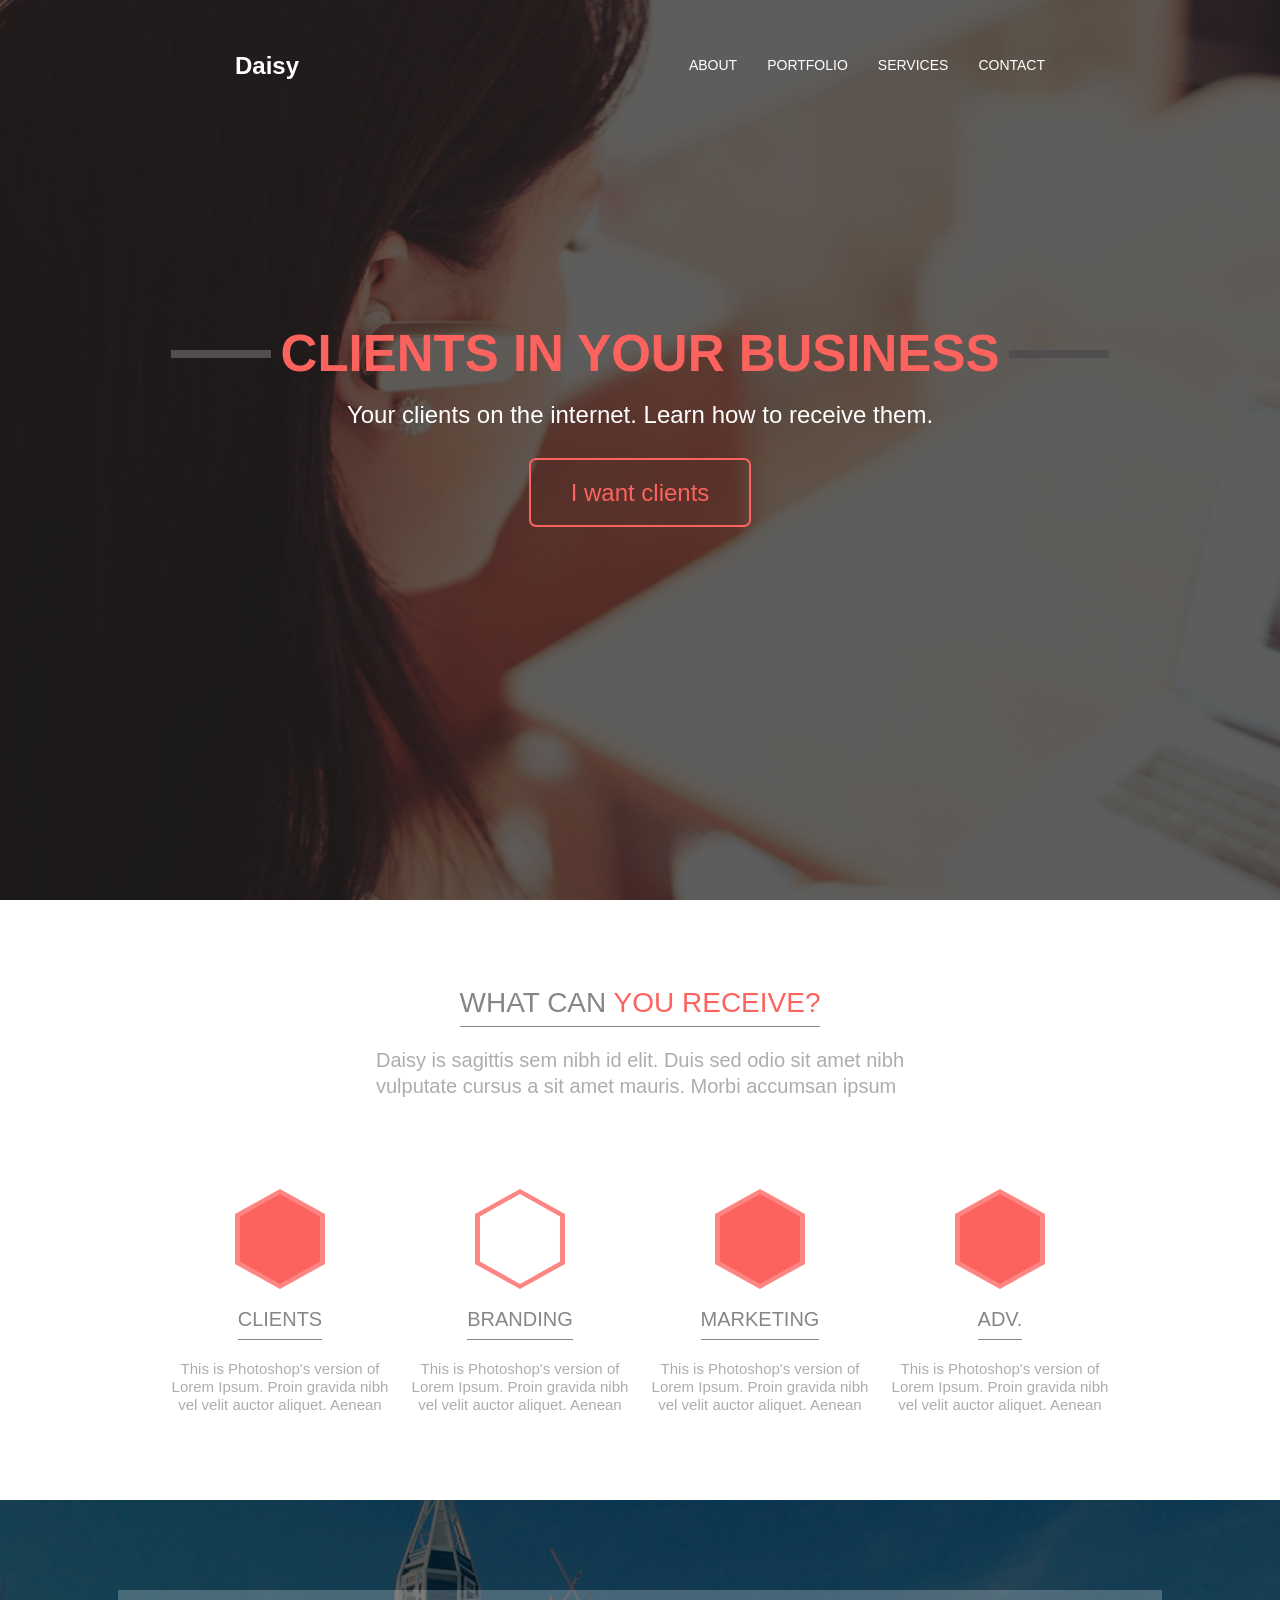
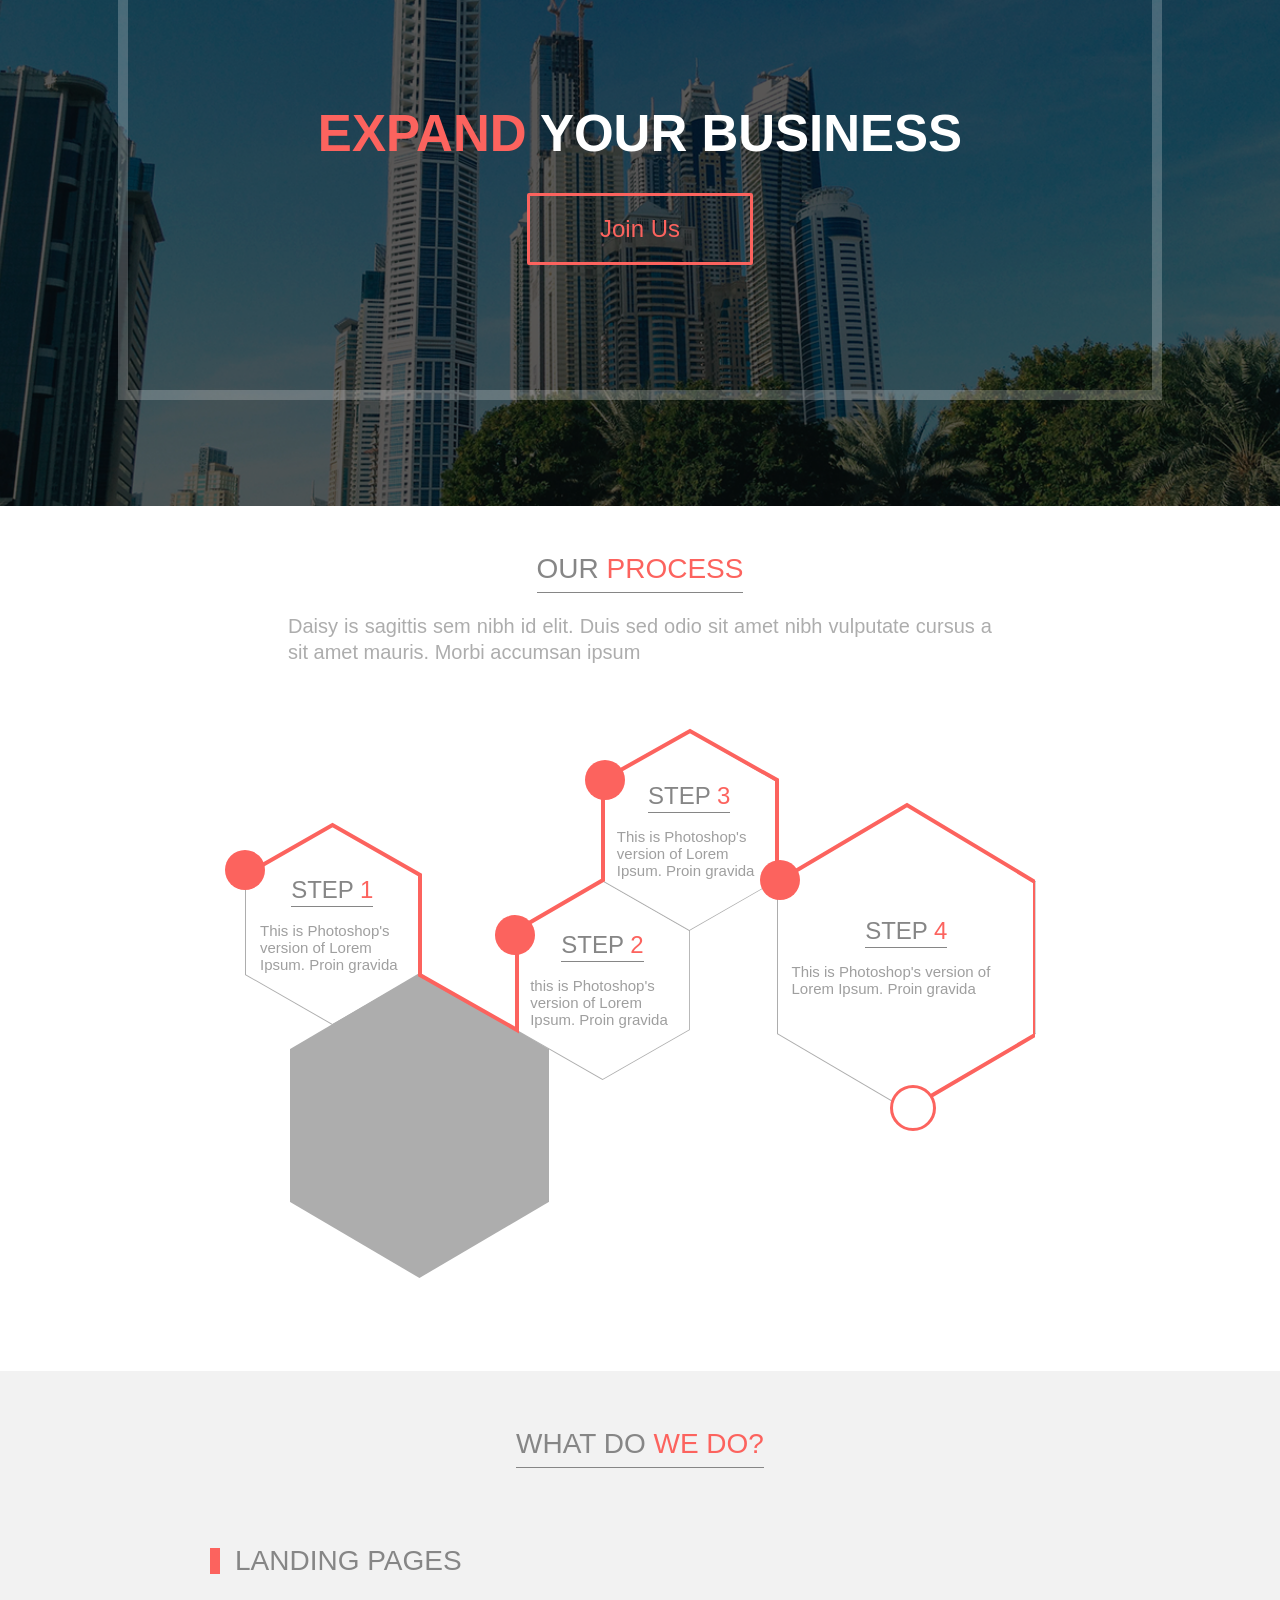
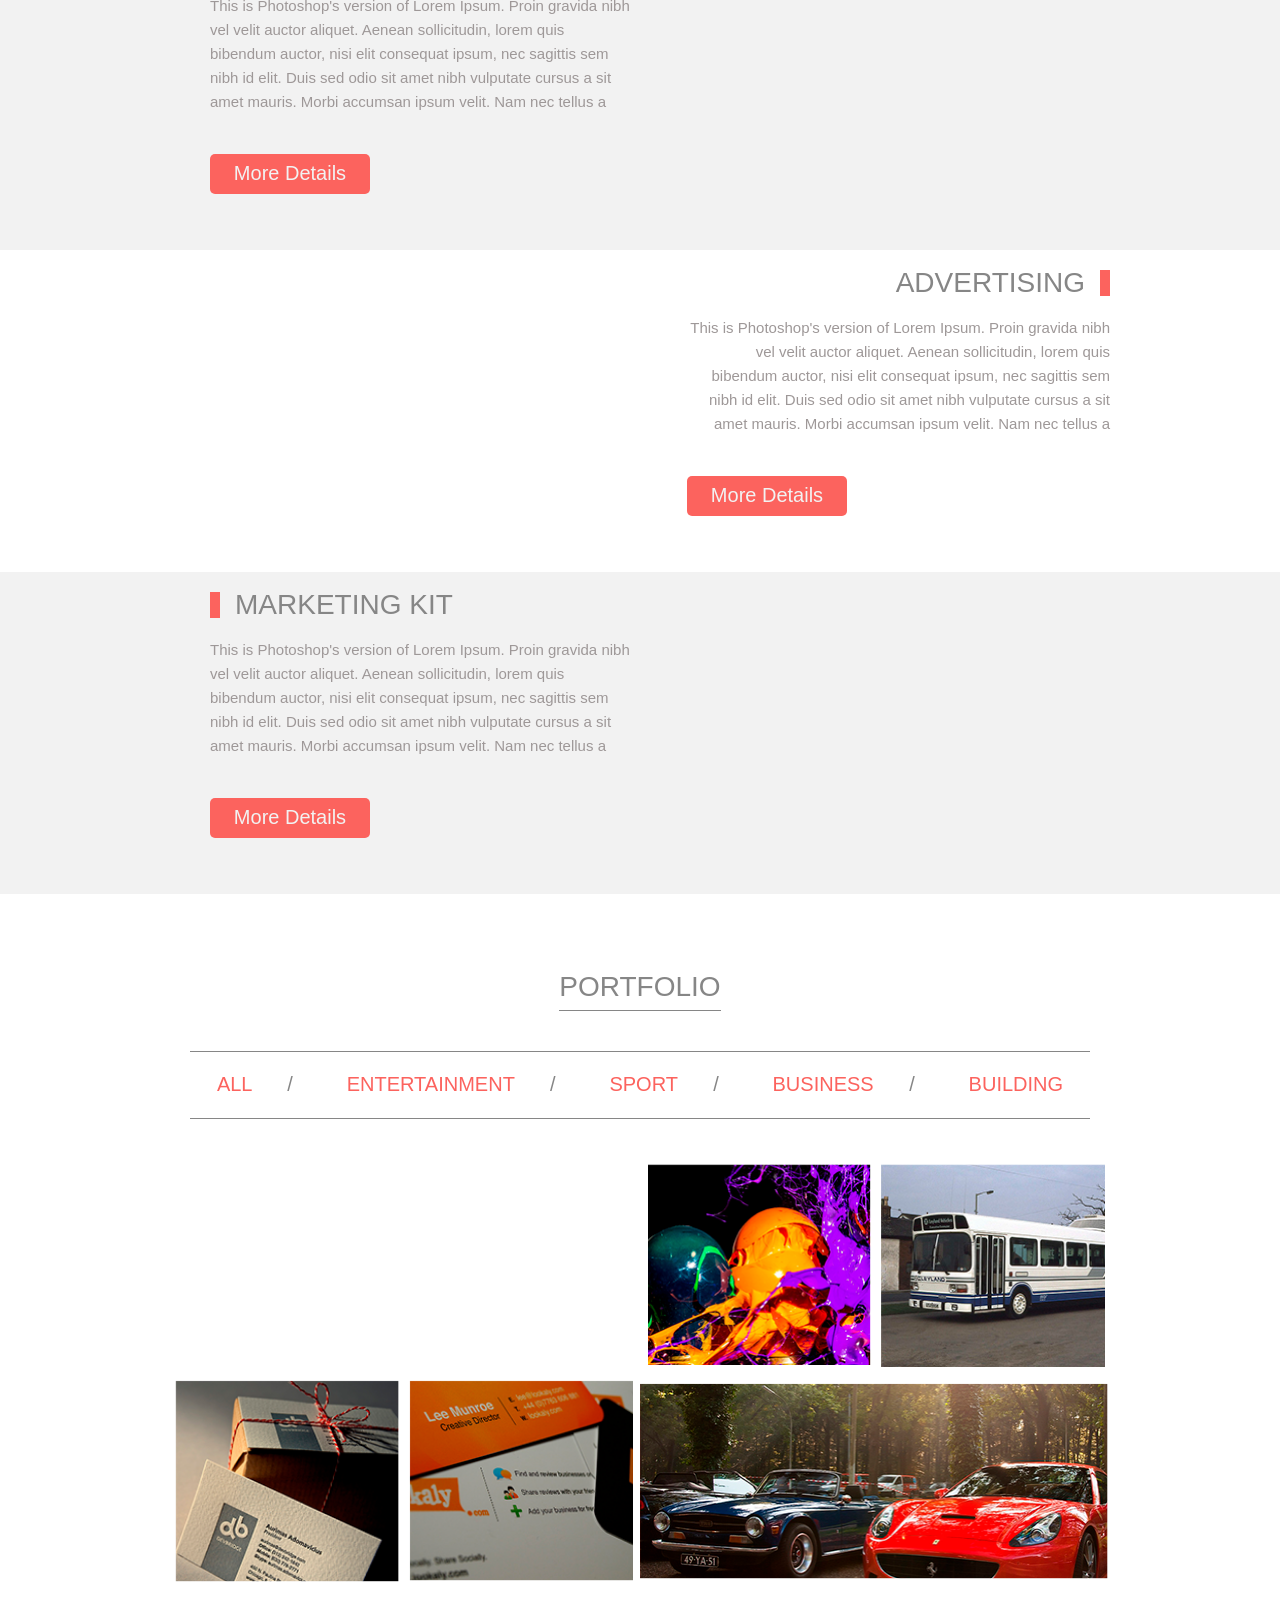
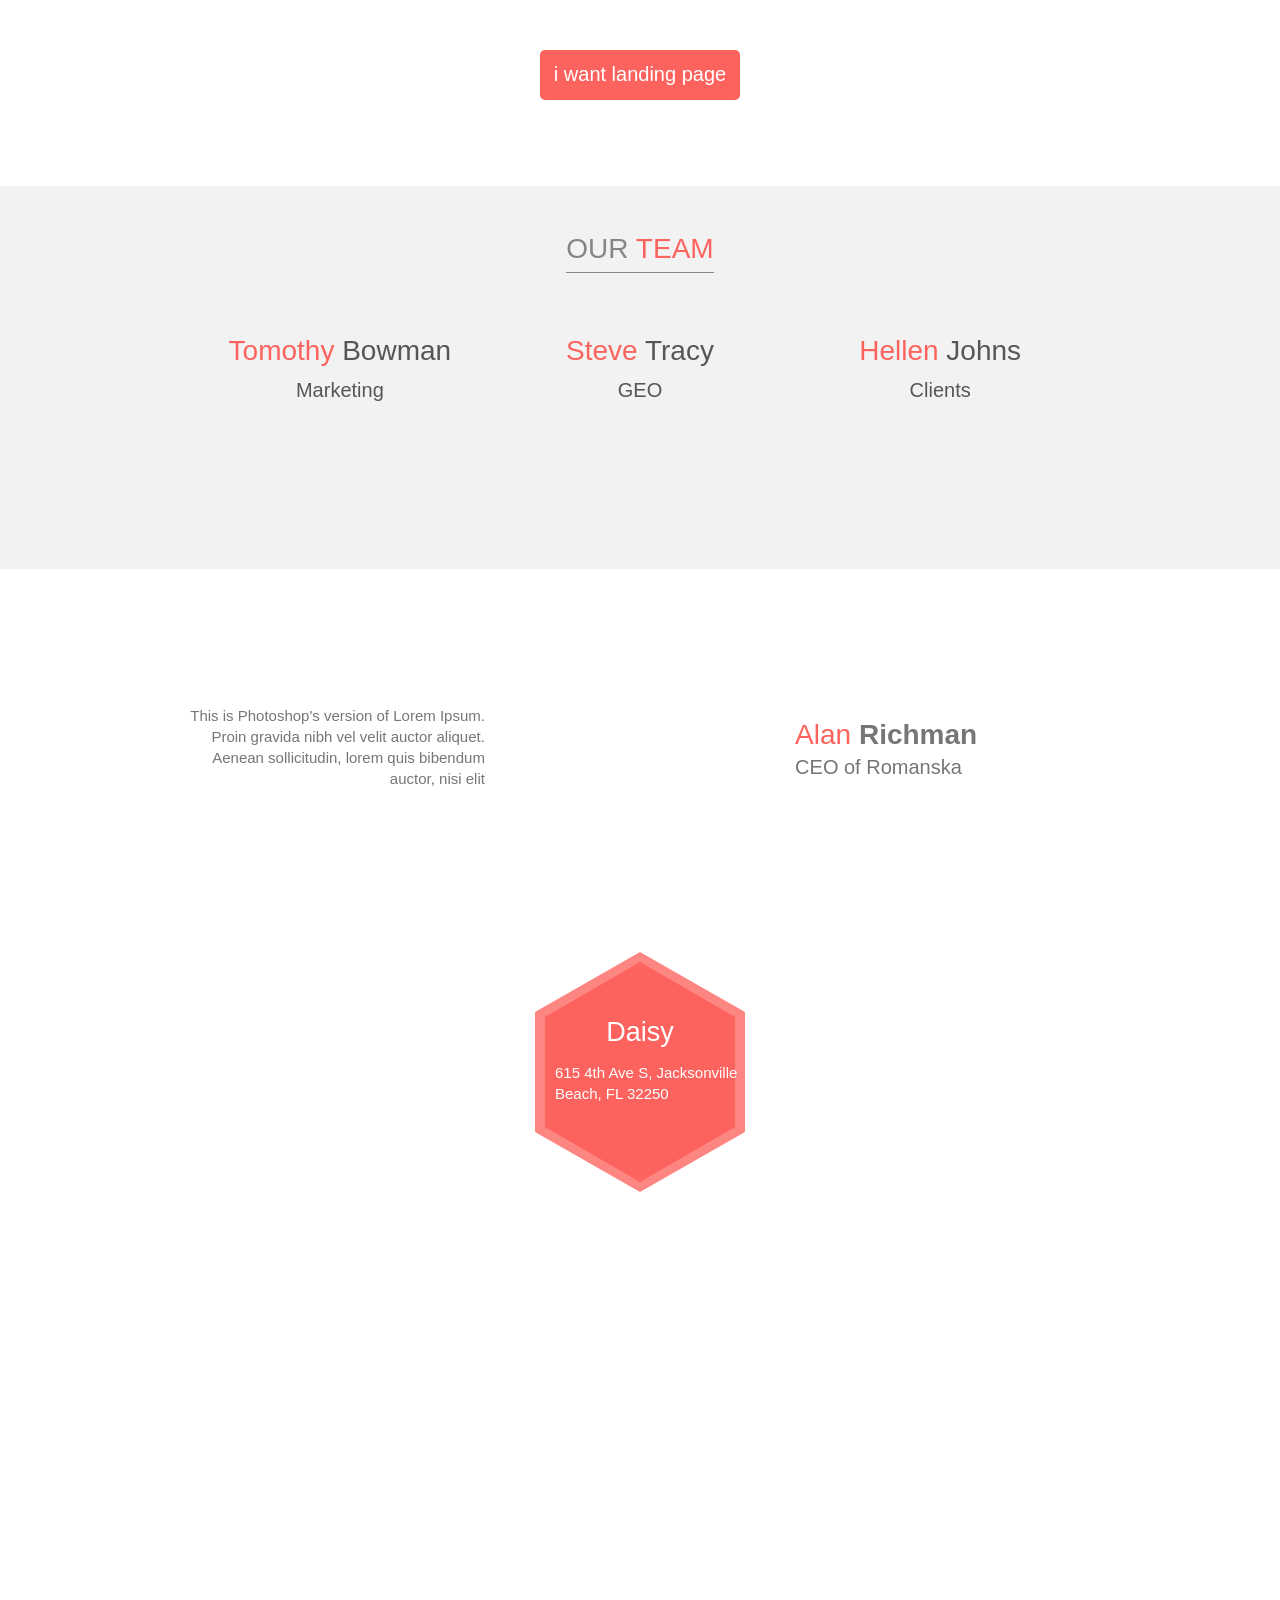
==== daizy_kkr/index_kkr.html @ 077f9128 "Add files via upload" ====
<!DOCTYPE html>
<html>

<head>
  <title>Daisy</title>
  <link rel="stylesheet" href="css/style.css">
  <meta charset="UTF-8">
  <meta name="viewport" content="width=device-width, initial-scale=1.0">
  <link rel="shortcut icon" href="img/logo3.png" type="image/x-icon">
</head>

<body>
  <div class="header">
    <div class="header__content">
      <div class="header__menu">
        <div class="header__logo"> <a href="#index.html"> <img src="img/logo3.png" alt=""></a>
          <p>Daisy</p>
        </div>
        <div class="header__nav">
          <ul>
            <li> <a href="#process">about</a></li>
            <li> <a href="#portfolio">portfolio</a></li>
            <li> <a href="#do">services</a></li>
            <li><a href="#map">contact</a></li>
          </ul>
        </div>
      </div>
      <div class="header__head">
        <div class="header__title">
          <h1>clients in your business</h1>
        </div>
        <div class="header__subtitle">
          <h2>Your clients on the internet. Learn how to receive them.</h2>
        </div>
        <div class="header__button">
          <a href="#expand">I want clients</a>
          <div class="mouse">
            <img src="img/Forma1.png" alt="">
            <img src="img/mouse_tail.png" alt="">
          </div>
        </div>
      </div>
    </div>
    <div class="header__slider slider1"><a href="#what"><img src="img/slider.png" alt=""></a></div>
  </div>
  <div class="what" id="what">
    <div class="what__content">
      <div class="what__header head">
        <div class="what__title">
          <p>What can <span>you receive?</span></p>
        </div>
        <div class="what__subtitle">
          <p>
            Daisy is sagittis sem nibh id elit. Duis sed odio
            sit amet nibh vulputate cursus a sit amet mauris. Morbi accumsan ipsum

          </p>
        </div>
      </div>
      <div class="what__body">
        <div class="what__info"> <a href="">
            <div class="six"> <img src="img/Forma3.png" alt=""></div>
          </a>
          <p>clients</p><span>This is Photoshop's version of Lorem Ipsum. Proin gravida nibh vel velit auctor aliquet.
            Aenean </span>
        </div>
        <div class="what__info"> <a href="">
            <div class="seven"><img src="img/Forma4.png" alt=""></div>
          </a>
          <p>branding</p><span>This is Photoshop's version of Lorem Ipsum. Proin gravida nibh vel velit auctor aliquet.
            Aenean </span>
        </div>
        <div class="what__info"> <a href="">
            <div class="six"><img src="img/Forma.png" alt=""></div>
          </a>
          <p>marketing</p><span>This is Photoshop's version of Lorem Ipsum. Proin gravida nibh vel velit auctor aliquet.
            Aenean </span>
        </div>
        <div class="what__info"><a href="">
            <div class="six"><img src="img/Forma2.png" alt=""></div>
          </a>
          <p>adv.</p><span>This is Photoshop's version of Lorem Ipsum. Proin gravida nibh vel velit auctor aliquet.
            Aenean </span>
        </div>
      </div>
      <div class="what__slider slider2"><a href="#expand"><img src="img/slider2.png" alt=""></a></div>
    </div>
  </div>
  <div class="expand" id="expand">
    <div class="expand__body">
      <div class="expand__box">
        <div class="expand__header">
          <p>expand <span>your business</span></p>
          <div class="expand__button"> <a href="">Join Us</a></div>
        </div>
      </div>
      <div class="expand__slider slider1"><a href="#process"><img src="img/slider.png " alt=""></a></div>
    </div>
  </div>
  <div class="process" id="process">
    <div class="process__content">
      <div class="process__header">
        <div class="what__title">
          <p>our <span>process</span></p>
        </div>
        <div class="what__subtitle">
          <p>
            Daisy is sagittis sem nibh id elit. Duis sed odio
            sit amet nibh vulputate cursus a sit amet mauris. Morbi accumsan ipsum
          </p>
        </div>
      </div>
      <div class="process__body">
        <div class="process__hexagons">
          <div class="process__hexagon1 hexagon">
            <h2>step <span>1</span></h2>
            <p>This is Photoshop's version of Lorem Ipsum. Proin gravida </p>
          </div>
          <div class="process__hexagon2 hexagon"></div>
          <div class="process__hexagon3 hexagon">
            <h2>step <span>2</span></h2>
            <p>this is Photoshop's version of Lorem Ipsum. Proin gravida </p>
          </div>
          <div class="process__hexagon4 hexagon">
            <h2>step <span>3</span></h2>
            <p>This is Photoshop's version of Lorem Ipsum. Proin gravida </p>
          </div>
          <div class="process__hexagon5 hexagon">
            <h2>step <span>4</span></h2>
            <p>
              This is Photoshop's version of Lorem Ipsum. Proin gravida

            </p>
          </div>
        </div>
        <div class="process__line">
          <svg>
            <polyline
              points="0,150 87.5,100 175,150 175,250 272,305 272,205 358,155 358,55 445,6 532,55 532,157 662,80 790,157 790,310 662,385">
            </polyline>
          </svg>
        </div>
        <div class="process__img1"> <a href=""> <img src="img/Forma5.png" alt=""></a></div>
        <div class="process__img2"> <a href=""> <img src="img/Forma6.png" alt=""></a></div>
        <div class="process__img3"> <a href=""> <img src="img/Forma7.png" alt=""></a></div>
        <div class="process__img4"> <a href=""> <img src="img/Forma8.png" alt=""></a></div>
        <div class="process__img5"> <a href=""> <img src="img/Forma9.png" alt=""></a></div>
      </div>
    </div>
    <div class="process__slider slider2"><a href="#do"><img src="img/slider2.png" alt=""></a></div>
  </div>
  <div class="do" id="do">
    <div class="do__content">
      <div class="do__slideone">
        <div class="do__header">
          <div class="what__title">
            <p>What do <span>we do? </span></p>
          </div>
        </div>
        <div class="do__body">
          <div class="do__info">
            <p>landing pages</p><span>
              This is Photoshop's version of Lorem Ipsum. Proin gravida nibh vel velit
              auctor aliquet. Aenean sollicitudin, lorem quis bibendum auctor, nisi elit
              consequat ipsum, nec sagittis sem nibh id elit. Duis sed odio sit amet nibh
              vulputate cursus
              a sit amet mauris. Morbi accumsan ipsum velit. Nam nec tellus a </span>
            <div class="do__button"> <a href=""> More Details</a></div>
          </div>
          <div class="do__img"> <img src="img/LargeDevice.png" alt=""></div>
        </div>
        <div class="what__slider slider2"><a href="#do__slidetwo"><img src="img/slider2.png" alt=""></a></div>
      </div>
      <div class="do__slidetwo" id="do__slidetwo">
        <div class="do__body">
          <div class="do__img"><img src="img/Large Devices.png" alt=""></div>
          <div class="do__info">
            <p>advertising</p><span>
              This is Photoshop's version of Lorem Ipsum. Proin gravida nibh vel velit
              auctor aliquet. Aenean sollicitudin, lorem quis bibendum auctor, nisi elit
              consequat ipsum, nec sagittis sem nibh id elit. Duis sed odio sit amet nibh
              vulputate cursus
              a sit amet mauris. Morbi accumsan ipsum velit. Nam nec tellus a </span>
            <div class="do__button"> <a href="">More Details</a></div>
          </div>
        </div>
        <div class="what__slider slider2"><a href="#do__slidethree"><img src="img/slider2.png" alt=""></a></div>
      </div>
      <div class="do__slidethree" id="do__slidethree">
        <div class="do__body">
          <div class="do__info">
            <p>marketing kit</p><span>
              This is Photoshop's version of Lorem Ipsum. Proin gravida nibh vel velit
              auctor aliquet. Aenean sollicitudin, lorem quis bibendum auctor, nisi elit
              consequat ipsum, nec sagittis sem nibh id elit. Duis sed odio sit amet nibh
              vulputate cursus
              a sit amet mauris. Morbi accumsan ipsum velit. Nam nec tellus a </span>
            <div class="do__button"> <a href=""> More Details</a></div>
          </div>
          <div class="do__img"> <img src="img/internal_contentкопия.png" alt=""></div>
        </div>
        <div class="what__slider slider2"><a href="#portfolio"><img src="img/slider2.png" alt=""></a></div>
      </div>
    </div>
  </div>
  <div class="portfolio" id="portfolio">
    <div class="portfolio__body">
      <div class="portfolio__title">
        <h2>portfolio</h2>
      </div>
      <div class="portfolio__menu"> <a href="">all </a><a href="">entertainment </a><a href="">sport </a><a
          href="">business </a><a href="">building</a></div>
      <div class="portfolio__content">
        <div class="portfolio__blocks">
          <div class="portfolio__bigblock"><img src="img/hq-wallpapers_ru_sport_32763_1920x1200.png" alt="">
            <div class="portfolio__blockinfo">
              <p>mountain bikes </p><a href="">+</a>
            </div>
          </div>
          <div class="portfolio__litleblocks">
            <div class="portfolio__litleblock"><img src="img/37ea72c9e05993e56025a9deff6b755f5e970029.png" alt="">
              <div class="portfolio__blockinfo">
                <p>mountain bikes </p><a href="">+</a>
              </div>
            </div>
            <div class="portfolio__litleblock"><img src="img/2747854030_7b301ab11e_z.png" alt="">
              <div class="portfolio__blockinfo">
                <p>mountain bikes </p><a href="">+</a>
              </div>
            </div>
          </div>
        </div>
        <div class="portfolio__blocks">
          <div class="portfolio__litleblocks">
            <div class="portfolio__litleblock"><img src="img/5356504970_a4344fe77d_z.png" alt="">
              <div class="portfolio__blockinfo">
                <p>mountain bikes </p><a href="">+</a>
              </div>
            </div>
            <div class="portfolio__litleblock"><img src="img/3230011162_f362e738bb_z.png" alt="">
              <div class="portfolio__blockinfo">
                <p>mountain bikes </p><a href="">+</a>
              </div>
            </div>
          </div>
          <div class="portfolio__bigblock"><img src="img/497d2a4e0e9c2c242a9d06bd019853f7db0e5fb2.png" alt="">
            <div class="portfolio__blockinfo">
              <p>mountain bikes </p><a href="">+</a>
            </div>
          </div>
        </div>
      </div>
      <div class="portfolio__button"> <a href="">i want landing page </a></div>
    </div>
    <div class="portfolio__slider slider2"><a href="#team"><img src="img/slider2.png" alt=""></a></div>
  </div>
  <div class="team" id="team">
    <div class="team__content">
      <div class="team__header">
        <div class="what__title">
          <p>our<span> team </span></p>
        </div>
      </div>
      <div class="team__body">
        <div class="team__info"> <img src="img/Слой 12.png" alt="">
          <p>Tomothy<span> Bowman</span></p><span>Marketing</span>
          <div class="team__link"> <a href=""><img src="img/Forma 1.png" alt=""></a><a href=""><img
                src="img/Forma 2.png" alt=""></a><a href=""> <img src="img/Forma 3.png" alt=""></a></div>
        </div>
        <div class="team__info"> <img src="img/Слой 11.png" alt="">
          <p>Steve<span> Tracy</span></p><span>GEO</span>
          <div class="team__link"> <a href=""><img src="img/Forma 1.png" alt=""></a><a href=""><img
                src="img/Forma 2.png" alt=""></a><a href=""> <img src="img/Forma 3.png" alt=""></a></div>
        </div>
        <div class="team__info"> <img src="img/Слой 13.png" alt="">
          <p>Hellen<span> Johns</span></p><span>Clients</span>
          <div class="team__link"> <a href=""><img src="img/Forma 1.png" alt=""></a><a href=""><img
                src="img/Forma 2.png" alt=""></a><a href=""> <img src="img/Forma 3.png" alt=""></a></div>
        </div>
      </div>
    </div>
    <div class="portfolio__slider slider2"><a href="#testimonials"><img src="img/slider2.png" alt=""></a></div>
  </div>
  <div class="testimonials" id="testimonials">
    <div class="testimonials__kavuchka"><a> <img src="img/heading.png" alt=""></a></div>
    <div class="testimonials__body">
      <div class="testimonials__text">
        <p>
          This is Photoshop's version of Lorem Ipsum. Proin gravida
          nibh vel velit auctor aliquet.
          Aenean sollicitudin, lorem quis bibendum auctor, nisi elit
        </p>
      </div>
      <div class="testimonials__img"> <img src="img/Слой 14.png" alt=""></div>
      <div class="testimonials__info">
        <p>Alan<span> Richman</span></p><span>CEO of Romanska</span>
      </div>
    </div>
    <div class="testimonials__sliderr"> <a> <img src="img/Фигура 11 копия.png" alt=""></a><a> <img
          src="img/Фигура 11.png" alt=""></a></div>
  </div>
  <div class="map" id="map">
    <div class="map__body">
      <div class="map__hexagon">
        <p>Daisy </p><span>615 4th Ave S, Jacksonville Beach, FL 32250</span>
      </div>
      <div class="map__maps">
        <iframe
          src="https://www.google.com/maps/embed?pb=!1m18!1m12!1m3!1d20980.183424972973!2d24.711917699999997!3d48.9054285!2m3!1f0!2f0!3f0!3m2!1i1024!2i768!4f13.1!3m3!1m2!1s0x4730c146dd31e3d1%3A0xc3ad2929ac452284!2zNDjCsDU0JzM5LjgiTiAyNMKwNDInMTkuNCJF!5e0!3m2!1sru!2sua!4v1613863364439!5m2!1sru!2sua"></iframe>
      </div>
    </div>
  </div>
  <div class="footer">
    <div class="footer__logo"> <a href=""> <img src="img/logo3.png" alt=""></a>
      <p>Daisy</p>
    </div>
  </div>
</body>

</html>
---- daizy_kkr/css/style.css ----
@charset "UTF-8";

html {
  scroll-behavior: smooth;
}


.header {
  background: url(../img/17.png) 50% 50%/cover no-repeat;
  width     : 100%;
  height    : 100vh;
  position  : relative;
  top       : 0;
}

.header__content {
  max-width: 940px;
  margin   : 0 auto;
}

.header__menu {
  padding        : 0 50px;
  padding-top    : 50px;
  display        : flex;
  justify-content: space-between;
  align-items    : center;
}

.header__logo {
  outline    : none;
  display    : flex;
  align-items: center;
}

.header__logo p {
  padding-left: 15px;
  font-size   : 24px;
  color       : white;
  font-weight : bold;
  line-height : 0.65;
  text-align  : center;
}

.header__nav ul {
  display: flex;
}

.header__nav ul li {
  padding  : 0 15px;
  font-size: 16px;
}

.header__nav ul li a {
  color         : white;
  text-transform: uppercase;
  line-height   : 2.25;
  padding-bottom: 5px;
}

.header__nav ul li a:hover {
  color        : #fc635e;
  border-bottom: 4px solid #fc635e;
  transition   : 0.2s ease;
}

.header__head {
  width          : 100%;
  height         : 100vh;
  color          : #fff;
  display        : flex;
  justify-content: center;
  align-items    : center;
  flex-direction : column;
  margin-top     : -100px;
}

.header__title {
  padding-bottom: 30px;
}

.header__title h1 {
  position      : relative;
  font-size     : 51px;
  color         : #fc635e;
  font-weight   : bold;
  text-transform: uppercase;
  line-height   : 0.706;
  display       : flex;
  align-items   : center;
}

.header__title h1::before {
  content   : "";
  width     : 100px;
  height    : 8px;
  background: #4f4d4d;
  position  : absolute;
  left      : -110px;
}

.header__title h1::after {
  content   : "";
  width     : 100px;
  height    : 8px;
  background: #4f4d4d;
  position  : absolute;
  right     : -110px;
}

.header__subtitle h2 {
  font-size  : 24px;
  color      : white;
  line-height: 1.083;
  text-align : center;
}

.header__button {
  margin         : 30px 0 0 0px;
  display        : flex;
  justify-content: center;
  align-items    : center;
  position       : relative;
}

.mouse {
  position: absolute;
  right   : -50px;

}

.header__button img:nth-child(2) {
  margin-top: 15px;
  position  : absolute;
}

.header__button a {
  font-size    : 24px;
  color        : #fc635e;
  line-height  : 1.083;
  text-align   : center;
  border       : 2px solid #fc635e;
  padding      : 20px 40px;
  border-radius: 7px;
}

.header__button a:hover {
  background: rgba(255, 255, 255, 0.149);
  transition: 1s ease;
}

.header__button img {
  margin-left: 5px;
}

.header__button img::after {
  content : "";
  position: absolute;
}

@media (max-width: 990px) {
  .header__head h1 {
    font-size: 30px;
  }

  .header__head h2 {
    font-size: 14px;
  }

  .header__head a {
    font-size: 14px;
  }
}

@media (max-width: 670px) {
  .header__button img:nth-child(2) {
    width : 90%;
    height: 1110%;
  }

  .header__menu {
    padding-top: 15px;
  }

  .header__logo {
    margin: 0 auto;
  }

  .header__logo p {
    display: none;
  }

  .header__nav {
    display: none;
  }

  .header__head {
    padding-top: 15px;
  }

  .header__head h1 {
    font-size: 20px;
  }

  .header__head h1::after {
    display: none;
  }

  .header__head h1::before {
    display: none;
  }

  .header__head h2 {
    font-size: 10px;
  }

  .header__head a {
    padding  : 10px 20px;
    font-size: 10px;
  }

  .header__button {
    margin-top: 15px;
  }

  .header .slider1 {
    bottom: 50px;
  }
}

* {
  margin     : 0;
  padding    : 0;
  font-weight: normal;
  font-size  : 14px;
  font-family: -apple-system, BlinkMacSystemFont, "Segoe UI", Roboto, Oxygen, Ubuntu, Cantarell, "Open Sans", "Helvetica Neue", sans-serif;
}

* li {
  list-style-type: none;
}

* a {
  color          : #000;
  font-style     : normal;
  text-decoration: none;
}

.slider1 {
  position       : relative;
  bottom         : 100px;
  display        : flex;
  justify-content: center;
  align-items    : center;
  margin         : 0 auto;
}

.slider2 {
  display        : flex;
  justify-content: center;
  padding-bottom : 20px;
}

.what__content {
  max-width: 960px;
  margin   : 0 auto;
}

.what__header {
  margin: 90px 0;
}

.what__title {
  display        : flex;
  justify-content: center;
}

.what__title p {
  padding-bottom: 10px;
  display       : inline;
  border-bottom : 1px solid #868686;
  font-size     : 28px;
  color         : #868686;
  text-transform: uppercase;
  line-height   : 0.928;
  text-align    : center;
}

.what__title span {
  font-size     : 28px;
  color         : #fc635e;
  text-transform: uppercase;
  line-height   : 0.928;
  text-align    : center;
}

.what__subtitle {
  display        : flex;
  justify-content: center;
  margin-top     : 20px;
}

.what__subtitle p {
  font-size  : 20px;
  color      : #adadad;
  line-height: 1.3;
  text-align : justify;
  width      : 55%;
}

.what__body {
  display        : flex;
  justify-content: space-around;
}

.what__info {
  display        : flex;
  justify-content: center;
  flex-direction : column;
  text-align     : center;
  align-items    : center;
  width          : 23%;
}

.what__info a .six {
  width            : 90px;
  height           : 100px;
  background-color : #fe8682;
  -webkit-clip-path: polygon(50% 0, 100% 25%, 100% 75%, 50% 100%, 0 75%, 0 25%);
  clip-path        : polygon(50% 0, 100% 25%, 100% 75%, 50% 100%, 0 75%, 0 25%);
  position         : relative;
  z-index          : -100;
  display          : flex;
  justify-content  : center;
  align-items      : center;
}

.what__info a .six::before {
  content          : "";
  width            : 80px;
  height           : 90px;
  -webkit-clip-path: polygon(50% 0, 100% 25%, 100% 75%, 50% 100%, 0 75%, 0 25%);
  clip-path        : polygon(50% 0, 100% 25%, 100% 75%, 50% 100%, 0 75%, 0 25%);
  background       : #fc635e;
  display          : block;
  position         : absolute;
  top              : 5px;
  left             : 5px;
  z-index          : -100;
}

.what__info a .seven {
  display          : flex;
  justify-content  : center;
  align-items      : center;
  width            : 90px;
  height           : 100px;
  background-color : #fe8682;
  -webkit-clip-path: polygon(50% 0, 100% 25%, 100% 75%, 50% 100%, 0 75%, 0 25%);
  clip-path        : polygon(50% 0, 100% 25%, 100% 75%, 50% 100%, 0 75%, 0 25%);
  position         : relative;
  z-index          : -100;
}

.what__info a .seven::before {
  content          : "";
  width            : 80px;
  height           : 90px;
  -webkit-clip-path: polygon(50% 0, 100% 25%, 100% 75%, 50% 100%, 0 75%, 0 25%);
  clip-path        : polygon(50% 0, 100% 25%, 100% 75%, 50% 100%, 0 75%, 0 25%);
  background       : #ffffff;
  display          : block;
  position         : absolute;
  top              : 5px;
  left             : 5px;
  z-index          : -100;
}

.what__info p {
  padding       : 20px 0 10px 0;
  font-size     : 20px;
  color         : #868686;
  text-transform: uppercase;
  line-height   : 1;
  text-align    : center;
  border-bottom : 1px solid #868686;
}

.what__info span {
  font-size  : 15px;
  color      : #adadad;
  line-height: 1.2;
  text-align : center;
  margin     : 20px 0 50px 0;
}

@media (max-width: 700px) {
  .what__header {
    margin: 50px 0;
  }

  .what__title p {
    font-size: 24px;
  }

  .what__title span {
    font-size: 24px;
  }

  .what__subtitle p {
    width: 70%;
  }

  .what__body {
    flex-direction : column;
    justify-content: center;
    align-items    : center;
  }

  .what__info {
    width: 70%;
  }

  .what__info a .six {
    width : 180px;
    height: 200px;
  }

  .what__info a .six::before {
    width : 160px;
    height: 180px;
    top   : 10px;
    left  : 10px;
  }

  .what__info a .seven {
    width : 180px;
    height: 200px;
  }

  .what__info a .seven::before {
    width : 160px;
    height: 180px;
    top   : 10px;
    left  : 10px;
  }
}

.expand__body {
  background: url(../img/bg18.png) 50% 50%/cover no-repeat;
  padding   : 90px 0;
}

.expand__box {
  margin         : 0 auto;
  width          : 80%;
  height         : 390px;
  border         : 10px solid #ffffff39;
  display        : flex;
  justify-content: center;
  align-items    : center;
}

.expand__header p {
  font-size     : 51px;
  color         : #fc635e;
  font-weight   : bold;
  text-transform: uppercase;
  line-height   : 0.353;
  text-align    : center;
}

.expand__header p span {
  font-size     : 51px;
  color         : white;
  font-weight   : bold;
  text-transform: uppercase;
  line-height   : 0.353;
  text-align    : center;
}

.expand__button {
  display        : flex;
  justify-content: center;
  margin         : 50px 0 0 0;
}

.expand__button a {
  font-size    : 24px;
  color        : #fc635e;
  line-height  : 1.083;
  text-align   : center;
  padding      : 20px 70px;
  border       : 3px solid #fc635e;
  border-radius: 2px;
}

.expand__button a:hover {
  background: rgba(255, 255, 255, 0.183);
  transition: 0.4s ease;
}

.expand__slider {
  bottom: -50px;
}

@media (max-width: 840px) {
  .expand__box {
    height: 300px;
  }

  .expand__header p {
    font-size: 20px;
  }

  .expand__header p span {
    font-size: 20px;
  }
}

.process .hexagon {
  display       : flex;
  flex-direction: column;
}

.process .hexagon h2 {
  font-size     : 24px;
  color         : #868686;
  text-transform: uppercase;
  line-height   : 1.083;
  text-align    : center;
  padding-bottom: 3px;
  border-bottom : 1px solid #868686;
}

.process .hexagon h2 span {
  color    : #fc635e;
  font-size: 24px;
}

.process .hexagon p {
  padding    : 15px 15px 0 15px;
  font-size  : 15px;
  color      : #9f9f9f;
  line-height: 1.133;
  text-align : left;
}

.process__body {
  position: relative;
  margin  : 0 auto;
  width   : 790px;
}

.process__header {
  margin: 50px 0 60px 0;
}

.process__line {
  position: absolute;
  top     : 0;
  margin  : 0 auto;
  height  : 560px;
  width   : 790px;
}

.process__line svg {
  height      : 560px;
  width       : 790px;
  fill        : none;
  stroke      : #fc635e;
  stroke-width: 4px;
}

.process__hexagons {
  width   : 790px;
  display : flex;
  height  : 560px;
  margin  : 50px auto;
  position: relative;
}

.hexagon {
  position         : absolute;
  -webkit-clip-path: polygon(50% 0, 100% 25%, 100% 75%, 50% 100%, 0 75%, 0 25%);
  clip-path        : polygon(50% 0, 100% 25%, 100% 75%, 50% 100%, 0 75%, 0 25%);
  background-color : #adadad;
  position         : relative;
  z-index          : -100;
  display          : flex;
  justify-content  : center;
  align-items      : center;
}

.hexagon::before {
  content          : "";
  -webkit-clip-path: polygon(50% 0, 100% 25%, 100% 75%, 50% 100%, 0 75%, 0 25%);
  clip-path        : polygon(50% 0, 100% 25%, 100% 75%, 50% 100%, 0 75%, 0 25%);
  background       : #ffffff;
  display          : block;
  position         : absolute;
  top              : 1px;
  left             : 1px;
  z-index          : -100;
}

.process__hexagon1 {
  margin-right: -80px;
  top         : 100px;
  width       : 175px;
  height      : 200px;

}

.process__hexagon1::before {
  width : 173px;
  height: 198px;
}

.process__hexagon2 {

  top         : 248px;
  margin-right: -40px;
  margin-left : -50px;
  width       : 260px;
  height      : 305px;
}

.process__hexagon2::before {
  width     : 258px;
  height    : 303px;
  background: url(../img/Слой4.png) center no-repeat;
}

.process__hexagon3 {
  top         : 155px;
  margin-left : 6px;
  margin-right: -50px;
  width       : 175px;
  height      : 200px;
}

.process__hexagon3::before {
  width : 173px;
  height: 198px;
}

.process__hexagon4 {
  top        : 6px;
  width      : 175px;
  margin-left: -38px;
  height     : 200px;
}

.process__hexagon4::before {
  width     : 173px;
  height    : 198px;
  background: #ffffff;
}

.process__hexagon5 {
  top         : 80px;
  margin-right: -1px;
  width       : 260px;
  height      : 305px;
}

.process__hexagon5::before {
  width : 258px;
  height: 303px;
}

.process__img1 {
  position     : absolute;
  top          : 125px;
  left         : -20px;
  width        : 40px;
  height       : 40px;
  background   : #fc635e;
  border-radius: 50%;
}

.process__img1 a {
  width : 100%;
  height: 100%;
}

.process__img1 a img {
  padding: 7px 0 0 10px;
}

.process__img1:hover {
  transform : scale(1.3);
  transition: 0.2s ease;
}

.process__img2 {
  position     : absolute;
  top          : 190px;
  left         : 250px;
  width        : 40px;
  height       : 40px;
  background   : #fc635e;
  border-radius: 50%;
}

.process__img2 a {
  width : 100%;
  height: 100%;
}

.process__img2 a img {
  padding: 10px 0 0 9px;
}

.process__img2:hover {
  transform : scale(1.3);
  transition: 0.2s ease;
}

.process__img3 {
  position     : absolute;
  top          : 35px;
  left         : 340px;
  width        : 40px;
  height       : 40px;
  background   : #fc635e;
  border-radius: 50%;
}

.process__img3 a {
  width : 100%;
  height: 100%;
}

.process__img3 a img {
  padding: 7px 0 0 10px;
}

.process__img3:hover {
  transform : scale(1.3);
  transition: 0.2s ease;
}

.process__img4 {
  position     : absolute;
  top          : 135px;
  left         : 515px;
  width        : 40px;
  height       : 40px;
  background   : #fc635e;
  border-radius: 50%;
}

.process__img4 a {
  width : 100%;
  height: 100%;
}

.process__img4 a img {
  padding: 7px 0 0 8px;
}

.process__img4:hover {
  transform : scale(1.3);
  transition: 0.2s ease;
}

.process__img5 {
  position     : absolute;
  top          : 360px;
  left         : 645px;
  width        : 40px;
  height       : 40px;
  background   : #ffffff;
  border       : 3px solid #fc635e;
  border-radius: 50%;
}

.process__img5 a {
  width : 100%;
  height: 100%;
}

.process__img5 a img {
  padding: 10px 0 0 12px;
}

.process__img5:hover {
  transform : scale(1.3);
  transition: 0.2s ease;
}

@media (max-width: 980px) {
  .process__body {
    max-width: 300px;
  }

  .process__line {
    display: none;
  }

  .process__img1 {
    left: 15px;
    top : 30px;
  }

  .process__img1::after {
    content   : "";
    position  : absolute;
    left      : 18px;
    width     : 1px;
    height    : 220px;
    background: #fc635e;
    border    : 1px solid #fc635e;
    z-index   : -100;
  }

  .process__img1:hover {
    transform: none;
  }

  .process__img2 {
    left: 15px;
    top : 230px;
  }

  .process__img2::after {
    content   : "";
    position  : absolute;
    left      : 18px;
    width     : 1px;
    height    : 222px;
    background: #fc635e;
    border    : 1px solid #fc635e;
    z-index   : -100;
  }

  .process__img2:hover {
    transform: none;
  }

  .process__img3 {
    left: 15px;
    top : 430px;
  }

  .process__img3::after {
    content   : "";
    position  : absolute;
    left      : 18px;
    width     : 1px;
    height    : 220px;
    background: #fc635e;
    border    : 1px solid #fc635e;
    z-index   : -100;
  }

  .process__img3:hover {
    transform: none;
  }

  .process__img4 {
    left: 15px;
    top : 630px;
  }

  .process__img4::after {
    content   : "";
    position  : absolute;
    left      : 18px;
    width     : 1px;
    height    : 220px;
    background: #fc635e;
    border    : 1px solid #fc635e;
    z-index   : -100;
  }

  .process__img4:hover {
    transform: none;
  }

  .process__img5 {
    left: 12px;
    top : 830px;
  }

  .process__hexagons {
    max-width      : 280px;
    flex-direction : column;
    justify-content: center;
    align-items    : center;
    margin         : 0 0 0 20px;
  }

  .process__hexagon1 {
    margin: 0 0 0px 0;
    top   : 0;
  }

  .process__hexagon2 {
    margin: 0 0 -150px 0;
    top   : 0;
    width : 175px;
    height: 200px;
  }

  .process__hexagon2::before {
    width : 173px;
    height: 198px;
  }

  .process__hexagon3 {
    margin: 150px 0 -180px 0;
    top   : 0;
  }

  .process__hexagon4 {
    margin: 180px 0 -350px 0;
    top   : 0;
  }

  .process__hexagon5 {
    margin: 350px 0 -440px 0;
    top   : 0;
    width : 175px;
    height: 200px;
  }

  .process__hexagon5::before {
    width : 173px;
    height: 198px;
  }

  .process__slider {
    margin-top: 500px;
  }
}

.do__header {
  padding: 60px 0;
}

.do__slideone {
  background: #f2f2f2;
}

.do__body {
  display        : flex;
  justify-content: space-between;
  align-items    : center;
  max-width      : 940px;
  margin         : 0 auto;
  padding        : 20px 40px;
}

.do__info {
  max-width  : 45%;
  margin-left: 40px;
}

.do__info p {
  font-size     : 28px;
  color         : #868686;
  text-transform: uppercase;
  line-height   : 0.928;
  text-align    : left;
  padding       : 0 0 0 15px;
  border-left   : 10px solid #fc635e;
  margin        : 0 0 20px 0;
}

.do__info span {
  font-size  : 15px;
  color      : #9e9898;
  line-height: 1.599;
  text-align : left;
  display    : block;
}

.do__button {
  display        : flex;
  justify-content: center;
  width          : 160px;
  height         : 40px;
  background     : #fc635e;
  border-radius  : 5px;
  margin         : 40px 0 0 0;
}

.do__button a {
  display        : flex;
  justify-content: center;
  align-items    : center;
  width          : 100%;
  height         : 100%;
  font-size      : 20px;
  color          : #f2f2f2;
  line-height    : 1.299;
  text-align     : center;
}

.do__img {
  width: 50%;
}

.do__img img {
  width: 100%;
}

.do__slidetwo p {
  text-align  : right;
  padding     : 0 15px 0 0px;
  border-right: 10px solid #fc635e;
  border-left : none;
}

.do__slidetwo span {
  display   : block;
  text-align: right;
}

.do__slidethree {
  background: #f2f2f2;
}

@media (max-width: 690px) {
  .do__body {
    justify-content: center;
    align-items    : center;
    flex-direction : column-reverse;
  }

  .do__body:nth-child(1) {
    flex-direction: column;
  }

  .do__info {
    max-width  : 95%;
    margin-left: 0px;
    margin-top : 10px;
  }

  .do__info p {
    margin   : 25px 20px;
    font-size: 20px;
  }

  .do__info span {
    text-align: center;
  }

  .do__button {
    margin: 40px auto;
  }

  .do__img {
    width: 80%;
  }

  .do__img img {
    width: 100%;
  }
}

.portfolio {
  padding: 80px 0 20px 0;
}

.portfolio__body {
  max-width : 940px;
  margin    : 0 auto;
  text-align: center;
}

.portfolio__title h2 {
  display       : inline-block;
  padding       : 0 0 10px 0;
  font-size     : 28px;
  color         : #868686;
  text-transform: uppercase;
  line-height   : 0.928;
  border-bottom : 1px solid #868686;
}

.portfolio__menu {
  display        : flex;
  justify-content: space-around;
  margin         : 40px 20px;
  padding        : 20px 0;
  border-bottom  : 1px solid #868686;
  border-top     : 1px solid #868686;
}

.portfolio__menu a {
  font-size     : 20px;
  color         : #fc635e;
  text-transform: uppercase;
  line-height   : 1.299;
}

.portfolio__menu a::after {
  content     : "/";
  color       : #868686;
  padding-left: 30px;
}

.portfolio__menu a:nth-child(5)::after {
  content: none;
}

.portfolio__content {
  display       : flex;
  flex-direction: column;
}

.portfolio__blocks {
  display        : flex;
  justify-content: center;
  justify-content: space-between;
  align-items    : center;
  width          : 100%;
}

.portfolio__bigblock {
  position: relative;
  margin  : 2.5px;
  width   : 50%;
}

.portfolio__bigblock img {
  width: 100%;
}

.portfolio__blockinfo {
  position  : absolute;
  top       : 0;
  width     : 100%;
  height    : 100%;
  z-index   : 100;
  background: #fc635ead;
  opacity   : 0;
}

.portfolio__blockinfo:hover {
  opacity   : 1;
  transition: 0.4s ease;
}

.portfolio__blockinfo p {
  padding       : 15px 0 0 20px;
  text-align    : left;
  font-size     : 28px;
  color         : white;
  font-weight   : bold;
  text-transform: uppercase;
  line-height   : 0.928;
}

.portfolio__blockinfo a {
  width          : 100%;
  display        : flex;
  justify-content: center;
  align-items    : center;
  font-size      : 80px;
  font-weight    : bold;
  color          : white;
}

.portfolio__litleblocks {
  display: flex;
  width  : 50%;
}

.portfolio__litleblock {
  position: relative;
  margin  : 5px;
  width   : 100%;
}

.portfolio__litleblock img {
  width: 100%;
}

.portfolio__litleblock p {
  font-size: 20px;
}

.portfolio__button {
  margin          : 60px auto 0 auto;
  width           : 200px;
  height          : 50px;
  background-color: #fc635e;
  border-radius   : 5px;
}

.portfolio__button a {
  display        : flex;
  justify-content: center;
  align-items    : center;
  width          : 100%;
  height         : 100%;
  font-size      : 20px;
  color          : white;
  line-height    : 1.299;
  text-align     : center;
}

.portfolio__slider {
  margin-top: 30px;
}

@media (max-width: 1000px) {
  .portfolio__menu {
    padding: 10px 0;
  }

  .portfolio__menu a {
    font-size: 12px;
  }

  .portfolio__menu a::after {
    padding-left: 10px;
  }

  .portfolio__blockinfo p {
    font-size: 14px;
  }

  .portfolio__blockinfo a {
    font-size: 50px;
  }

  .portfolio__litleblock p {
    padding  : 10px 0 0 10px;
    font-size: 10px;
  }
}

@media (max-width: 600px) {
  .portfolio__blocks {
    flex-direction: column;
  }

  .portfolio__blocks:nth-child(2) {
    flex-direction: column-reverse;
  }

  .portfolio__litleblock {
    margin: 0 5px 0 0;
  }

  .portfolio__litleblock:nth-child(2) {
    margin: 0;
  }

  .portfolio__bigblock {
    width: 70%;
  }

  .portfolio__litleblocks {
    width: 70%;
  }
}

@media (max-width: 460px) {
  .portfolio__menu a {
    font-size: 8px;
  }

  .portfolio__menu a::after {
    padding-left: 5px;
  }
}

.team {
  background: #f2f2f2;
}

.team__content {
  max-width: 940px;
  margin   : 0 auto;
}

.team__header {
  padding: 50px 0;
}

.team__body {
  margin         : 0 20px;
  display        : flex;
  justify-content: space-between;
}

.team__info {
  width          : 33.3%;
  display        : flex;
  flex-direction : column;
  justify-content: center;
  align-items    : center;
  padding-bottom : 70px;
}

.team__info p {
  font-size  : 28px;
  color      : #fc635e;
  line-height: 0.928;
  text-align : center;
  padding    : 15px 0;
}

.team__info p span {
  font-size: 28px;
  color    : #565656;
}

.team__info span {
  font-size: 20px;
  color    : #565656;
}

.team__link {
  padding: 15px 0 0 0;
}

.team__link a {
  padding: 5px;
}

@media (max-width: 750px) {
  .team__body {
    justify-content: center;
    align-items    : center;
    flex-direction : column;
  }

  .team__info {
    width: 70%;
  }

  .team__info img {
    width: 200px;
  }

  .team__info p {
    font-size: 24px;
  }

  .team__info p span {
    font-size: 24px;
  }

  .team__link a img {
    width: 50px;
  }
}

.testimonials {
  max-width: 940px;
  margin   : 0 auto;
  padding  : 50px 0 40px 0;
}

.testimonials__kavuchka {
  display        : flex;
  justify-content: center;
}

.testimonials__body {
  margin         : 70px 0;
  display        : flex;
  justify-content: center;
  align-items    : center;
}

.testimonials__text {
  width: 33%;
}

.testimonials__text p {
  font-size  : 15px;
  color      : #767676;
  line-height: 1.4;
  text-align : right;
}

.testimonials__img {
  display        : flex;
  justify-content: center;
  width          : 33%;
}

.testimonials__info {
  width: 33%;
}

.testimonials__info p {
  font-size  : 28px;
  color      : #fc635e;
  line-height: 1.464;
  text-align : left;
}

.testimonials__info p span {
  font-size  : 28px;
  color      : #767676;
  font-weight: 600;
}

.testimonials__info span {
  font-size: 20px;
  color    : #767676;
}

.testimonials__sliderr {
  display        : flex;
  justify-content: center;
}

.testimonials__sliderr a img {
  margin: 15px;
}

@media (max-width: 700px) {
  .testimonials__body {
    flex-direction: column;
  }

  .testimonials__img {
    margin: 20px 0;
  }

  .testimonials__text {
    width: 70%;
  }

  .testimonials__text p {
    text-align: center;
  }

  .testimonials__info {
    width: 80%;
  }

  .testimonials__info p {
    text-align: center;
  }

  .testimonials__info p span {
    display: inline;
  }

  .testimonials__info span {
    display   : block;
    text-align: center;
  }
}

.map__hexagon {
  margin           : -100px auto 0 auto;
  position         : relative;
  top              : 120px;
  width            : 210px;
  height           : 240px;
  background-color : #fe8682;
  -webkit-clip-path: polygon(50% 0, 100% 25%, 100% 75%, 50% 100%, 0 75%, 0 25%);
  clip-path        : polygon(50% 0, 100% 25%, 100% 75%, 50% 100%, 0 75%, 0 25%);
  position         : relative;
  z-index          : -100;
  display          : flex;
  justify-content  : center;
  align-items      : center;
  z-index          : 1000;
}

.map__hexagon::before {
  content          : "";
  width            : 190px;
  height           : 220px;
  -webkit-clip-path: polygon(50% 0, 100% 25%, 100% 75%, 50% 100%, 0 75%, 0 25%);
  clip-path        : polygon(50% 0, 100% 25%, 100% 75%, 50% 100%, 0 75%, 0 25%);
  background       : #fc635e;
  display          : block;
  position         : absolute;
  top              : 10px;
  left             : 10px;
  z-index          : -100;
}

.map__hexagon p {
  position   : absolute;
  top        : 70px;
  font-size  : 27px;
  color      : white;
  line-height: 0.778;
}

.map__hexagon span {
  position   : absolute;
  top        : 110px;
  left       : 20px;
  font-size  : 15px;
  color      : white;
  line-height: 1.4;
  text-align : left;
}

.map__maps {
  width: 100%;
}

.map__maps iframe {
  width : 100%;
  height: 340px;
  border: none;
}

.footer {
  background: url(../img/Слой19.png) 50% 50%/cover no-repeat;
  height    : 200px;
  margin    : -10px 0 0 0;
}

.footer__logo {
  height         : 100%;
  display        : flex;
  align-items    : center;
  justify-content: center;
}

.footer__logo p {
  padding-left: 15px;
  font-size   : 24px;
  color       : white;
  font-weight : bold;
  line-height : 0.65;
  text-align  : center;
}
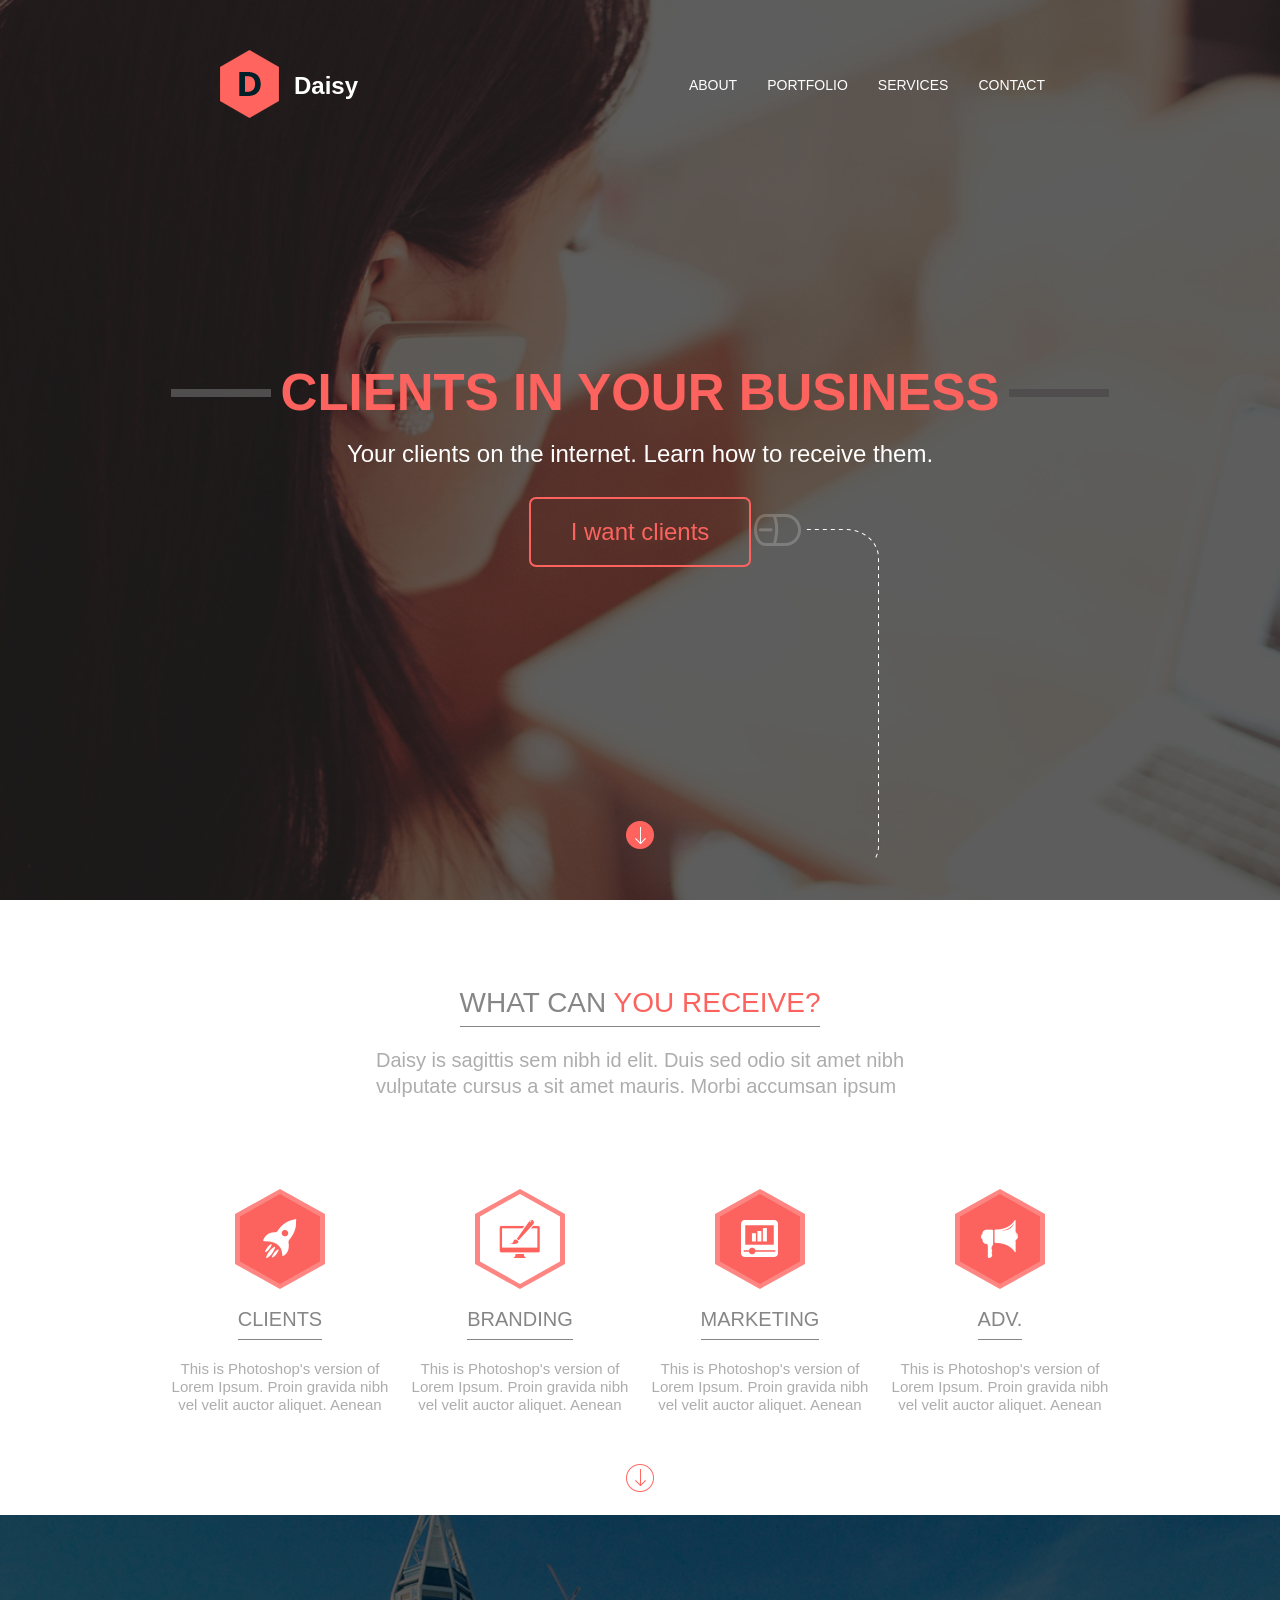
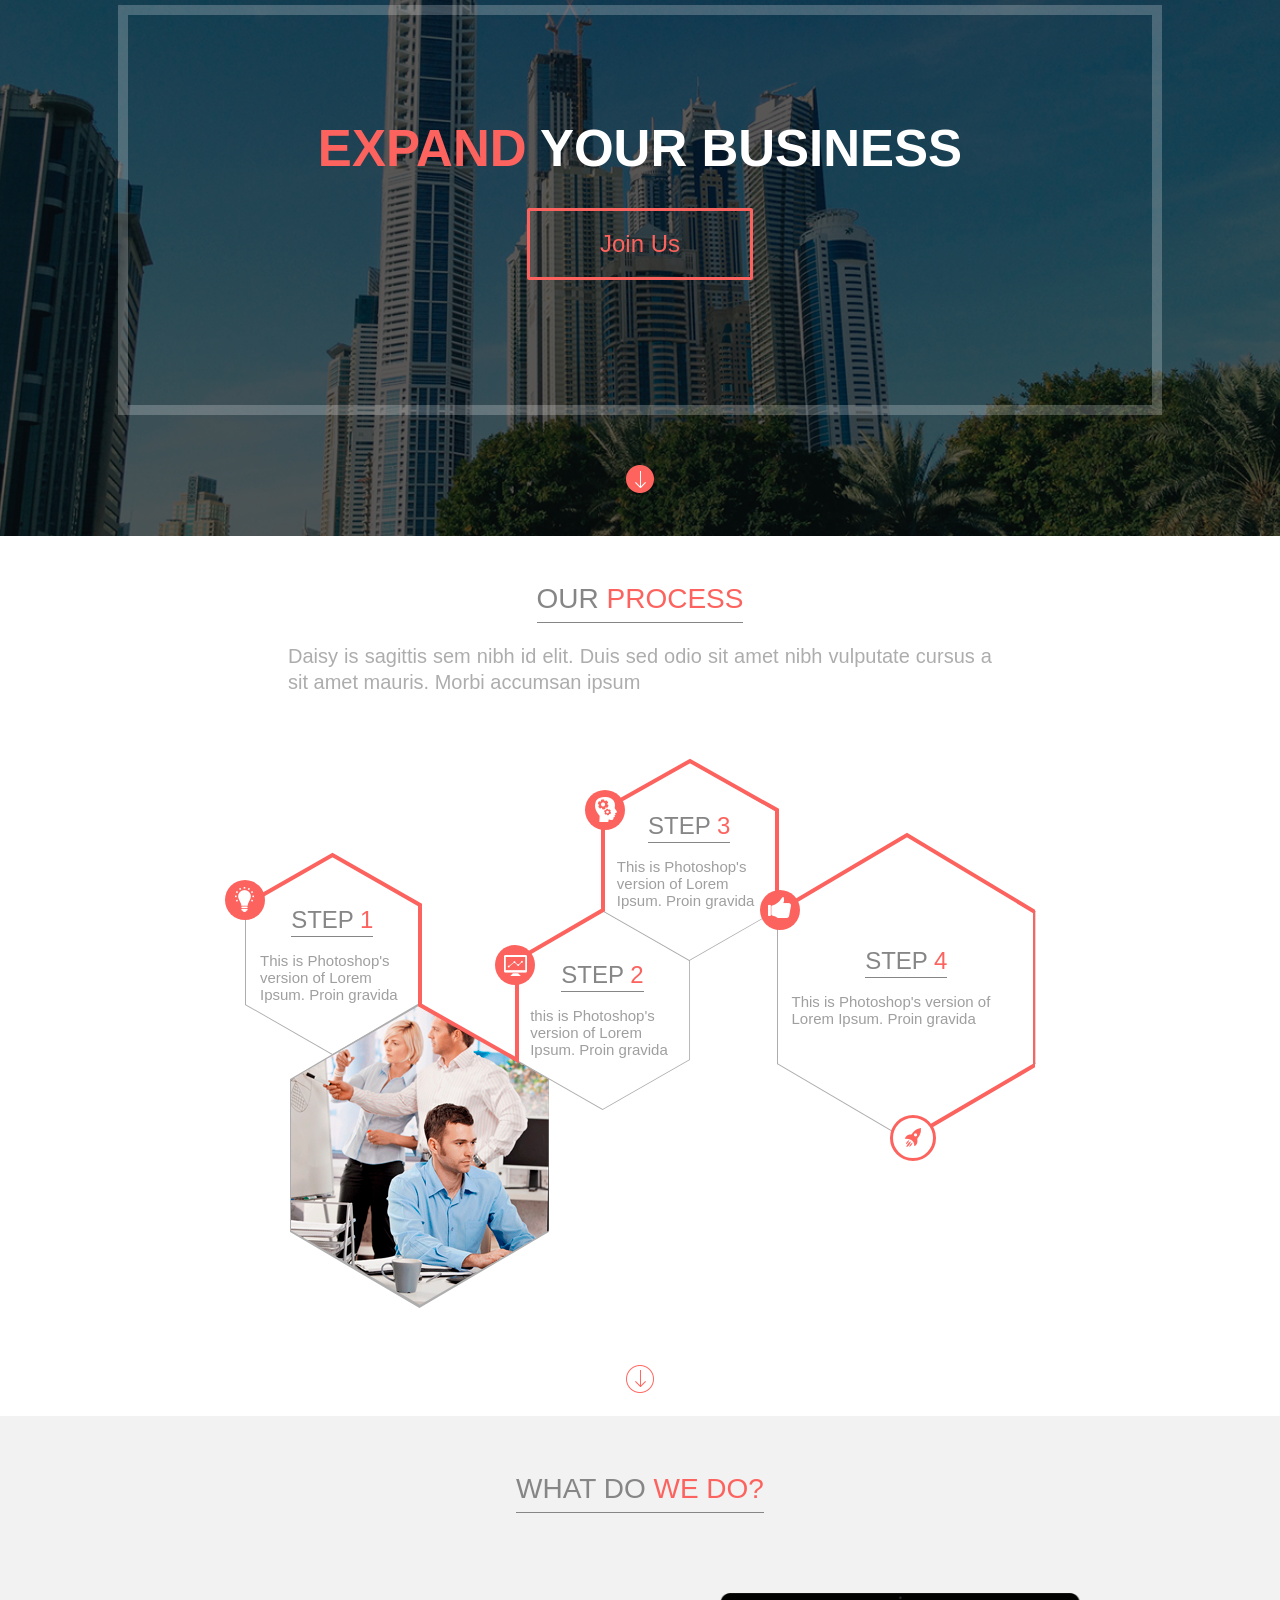
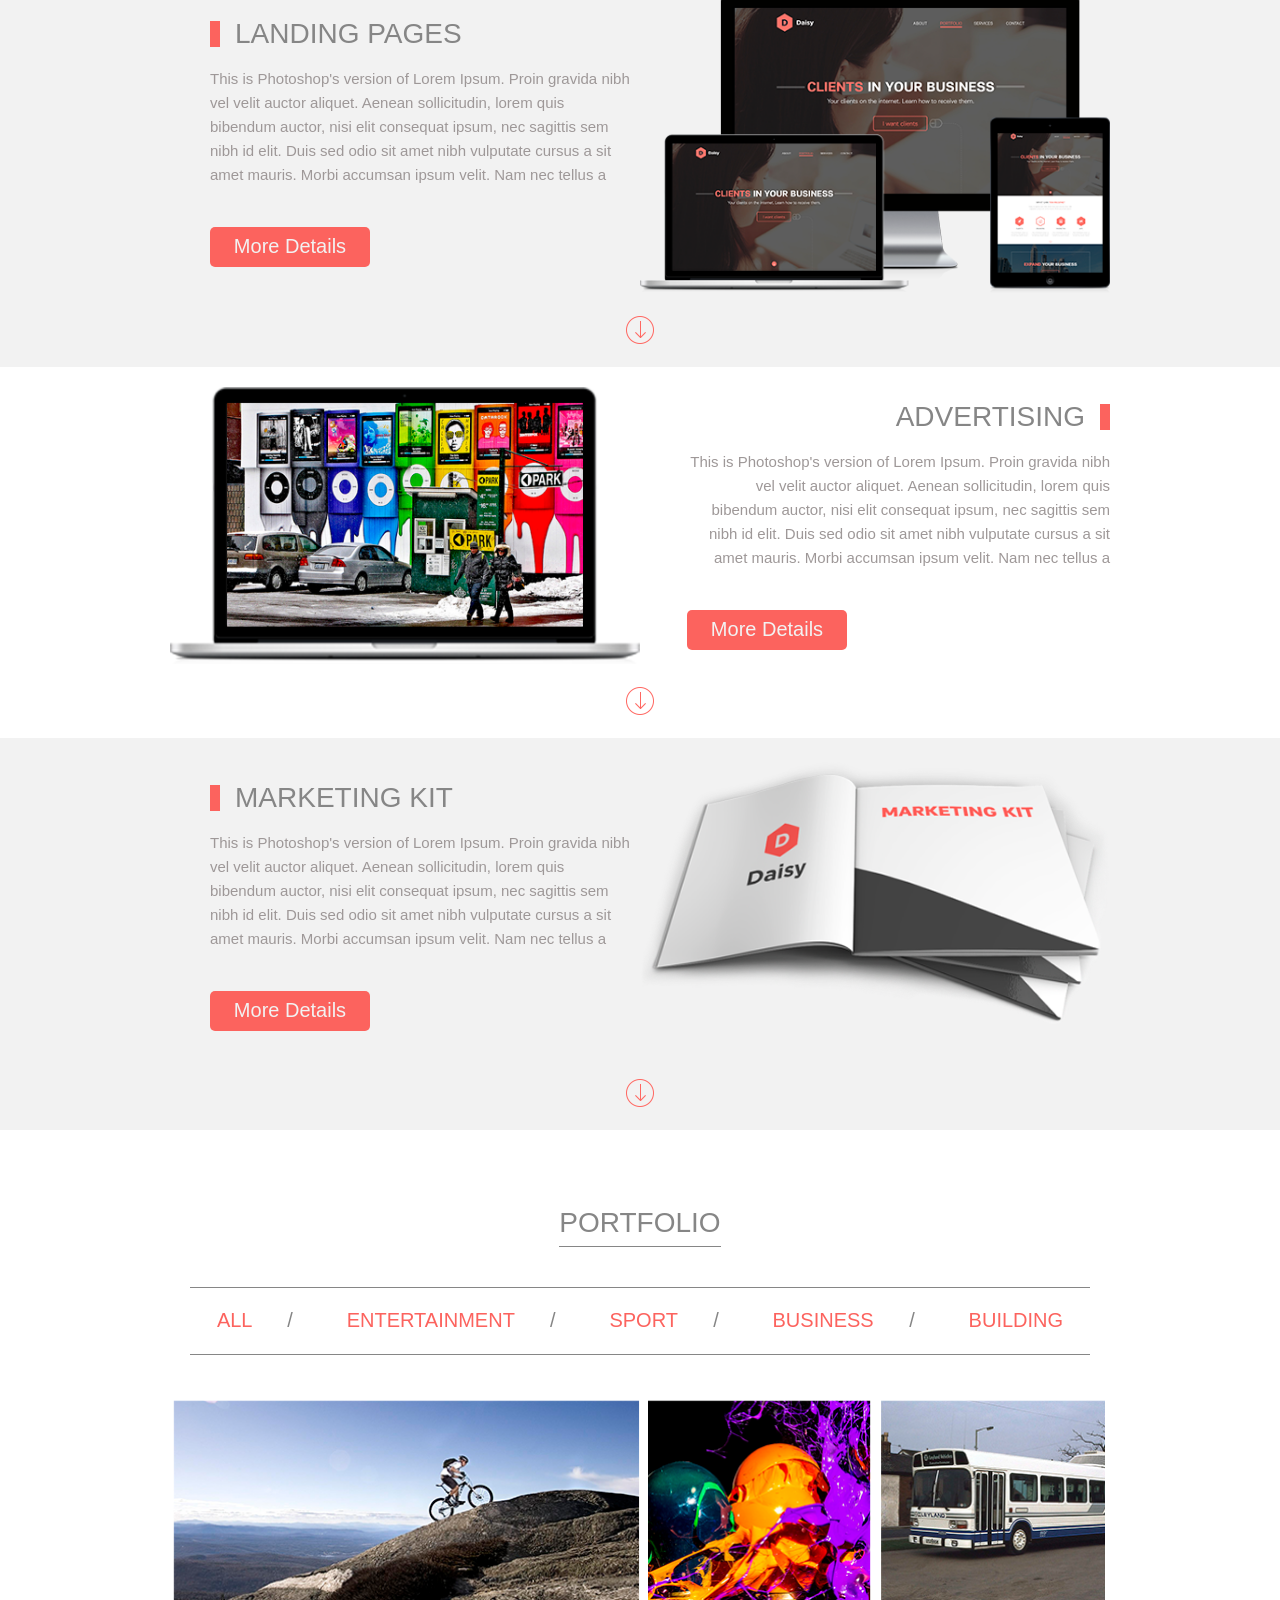
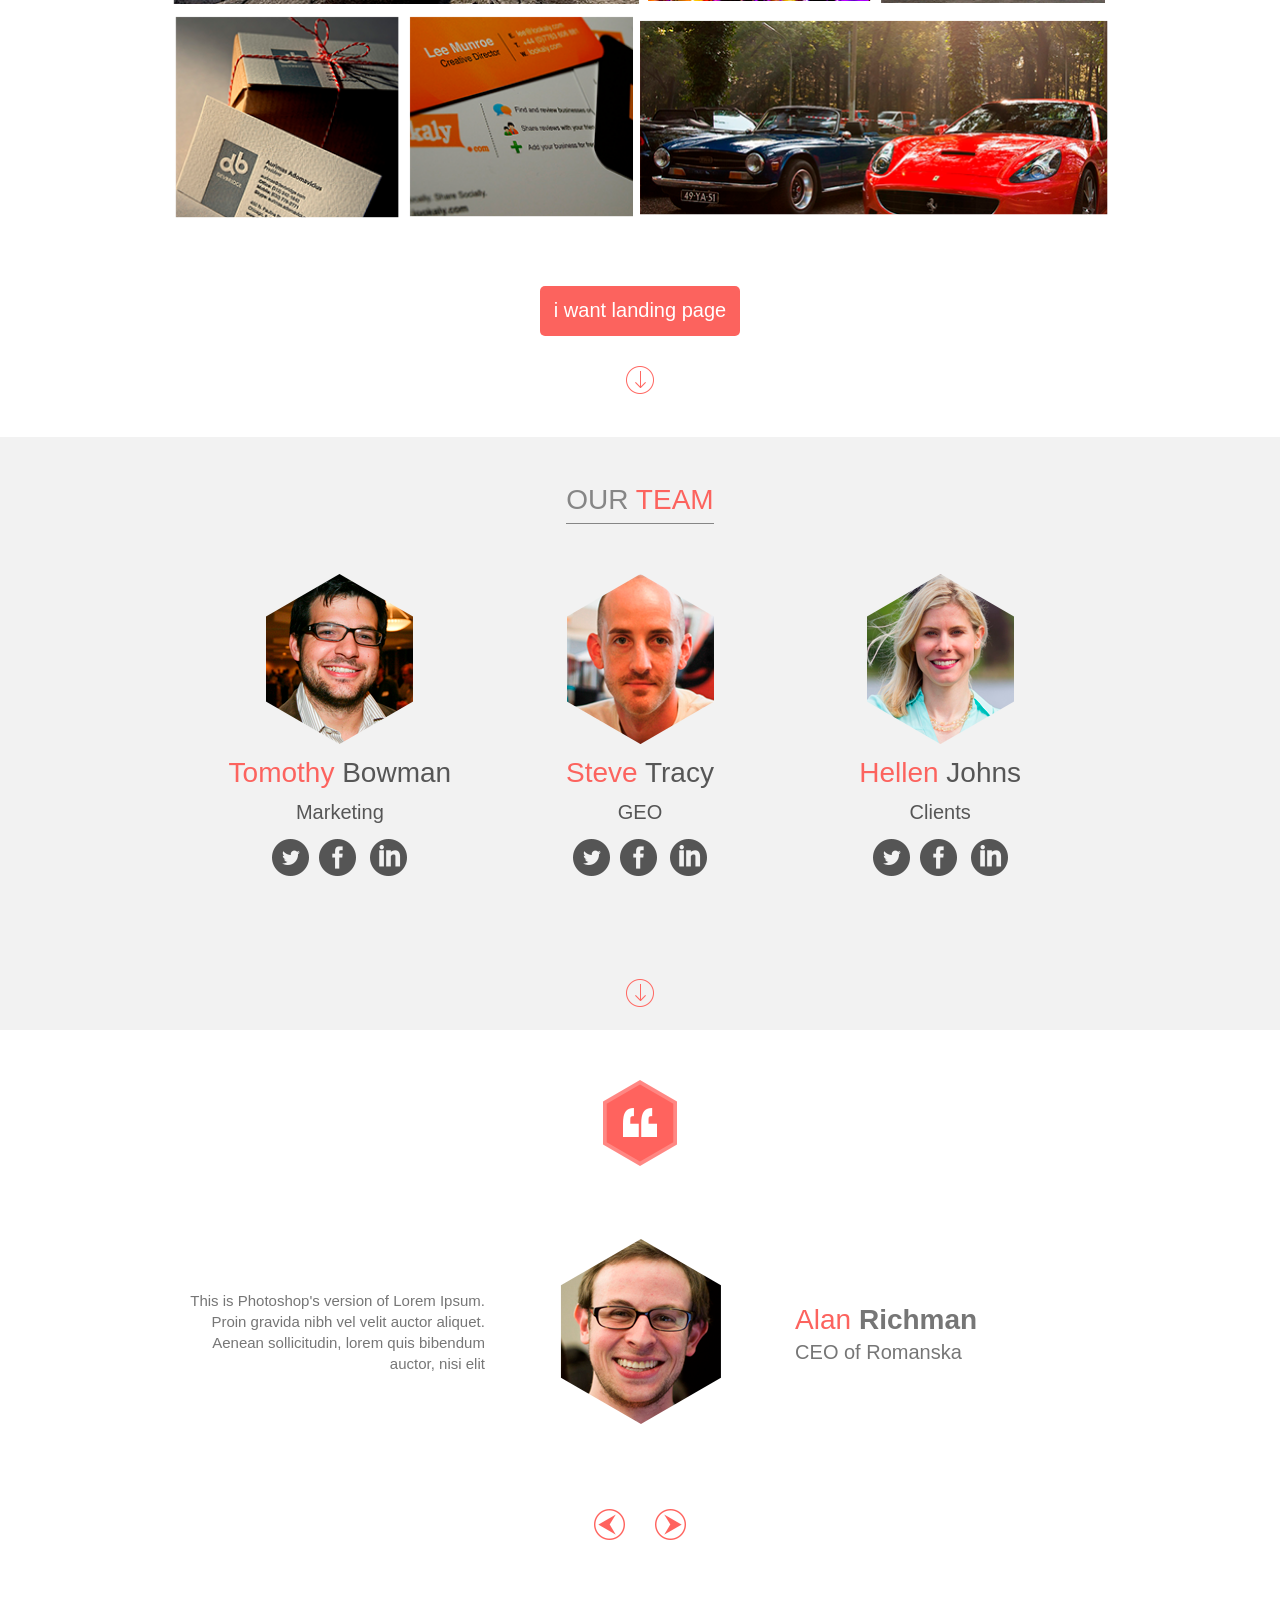
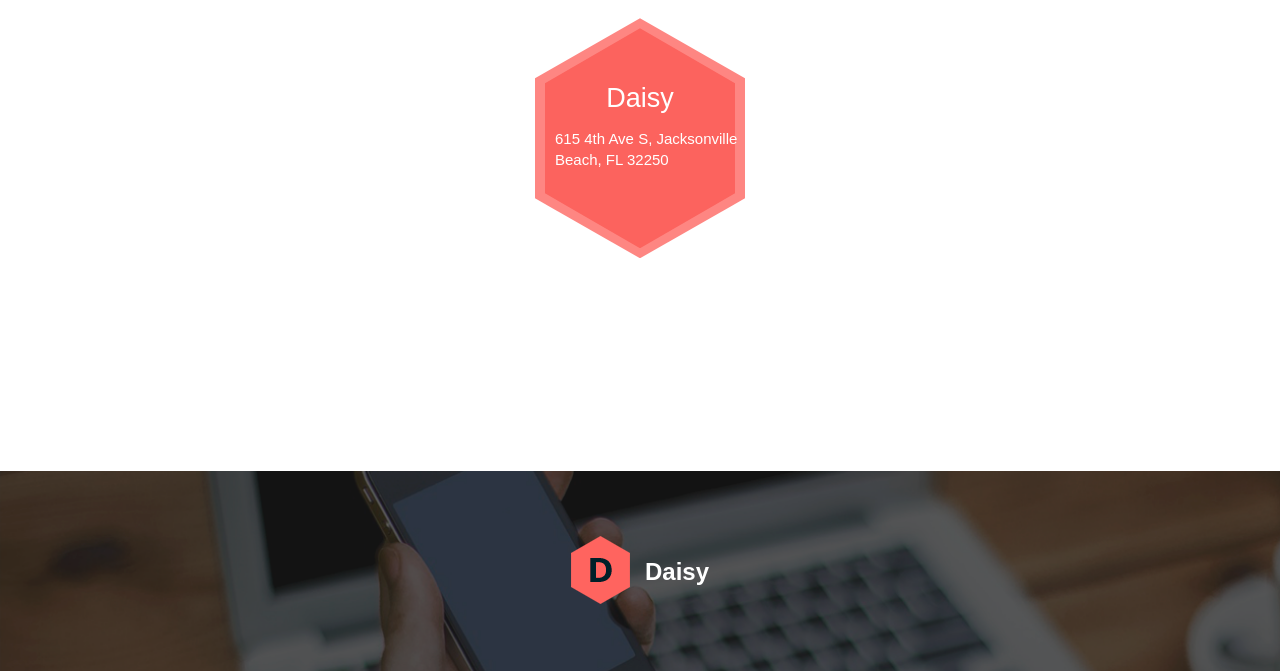
==== commit bbbd5b32: "Update index_kkr.html" ====
--- a/daizy_kkr/index_kkr.html
+++ b/daizy_kkr/index_kkr.html
@@ -6,7 +6,7 @@
   <link rel="stylesheet" href="css/style.css">
   <meta charset="UTF-8">
   <meta name="viewport" content="width=device-width, initial-scale=1.0">
-  <link rel="shortcut icon" href="img/logo3.png" type="image/x-icon">
+ <link rel="shortcut icon" href="../image/kwen.jpg" type="image/x-icon">
 </head>
 
 <body>
@@ -317,4 +317,4 @@
   </div>
 </body>
 
-</html>+</html>
